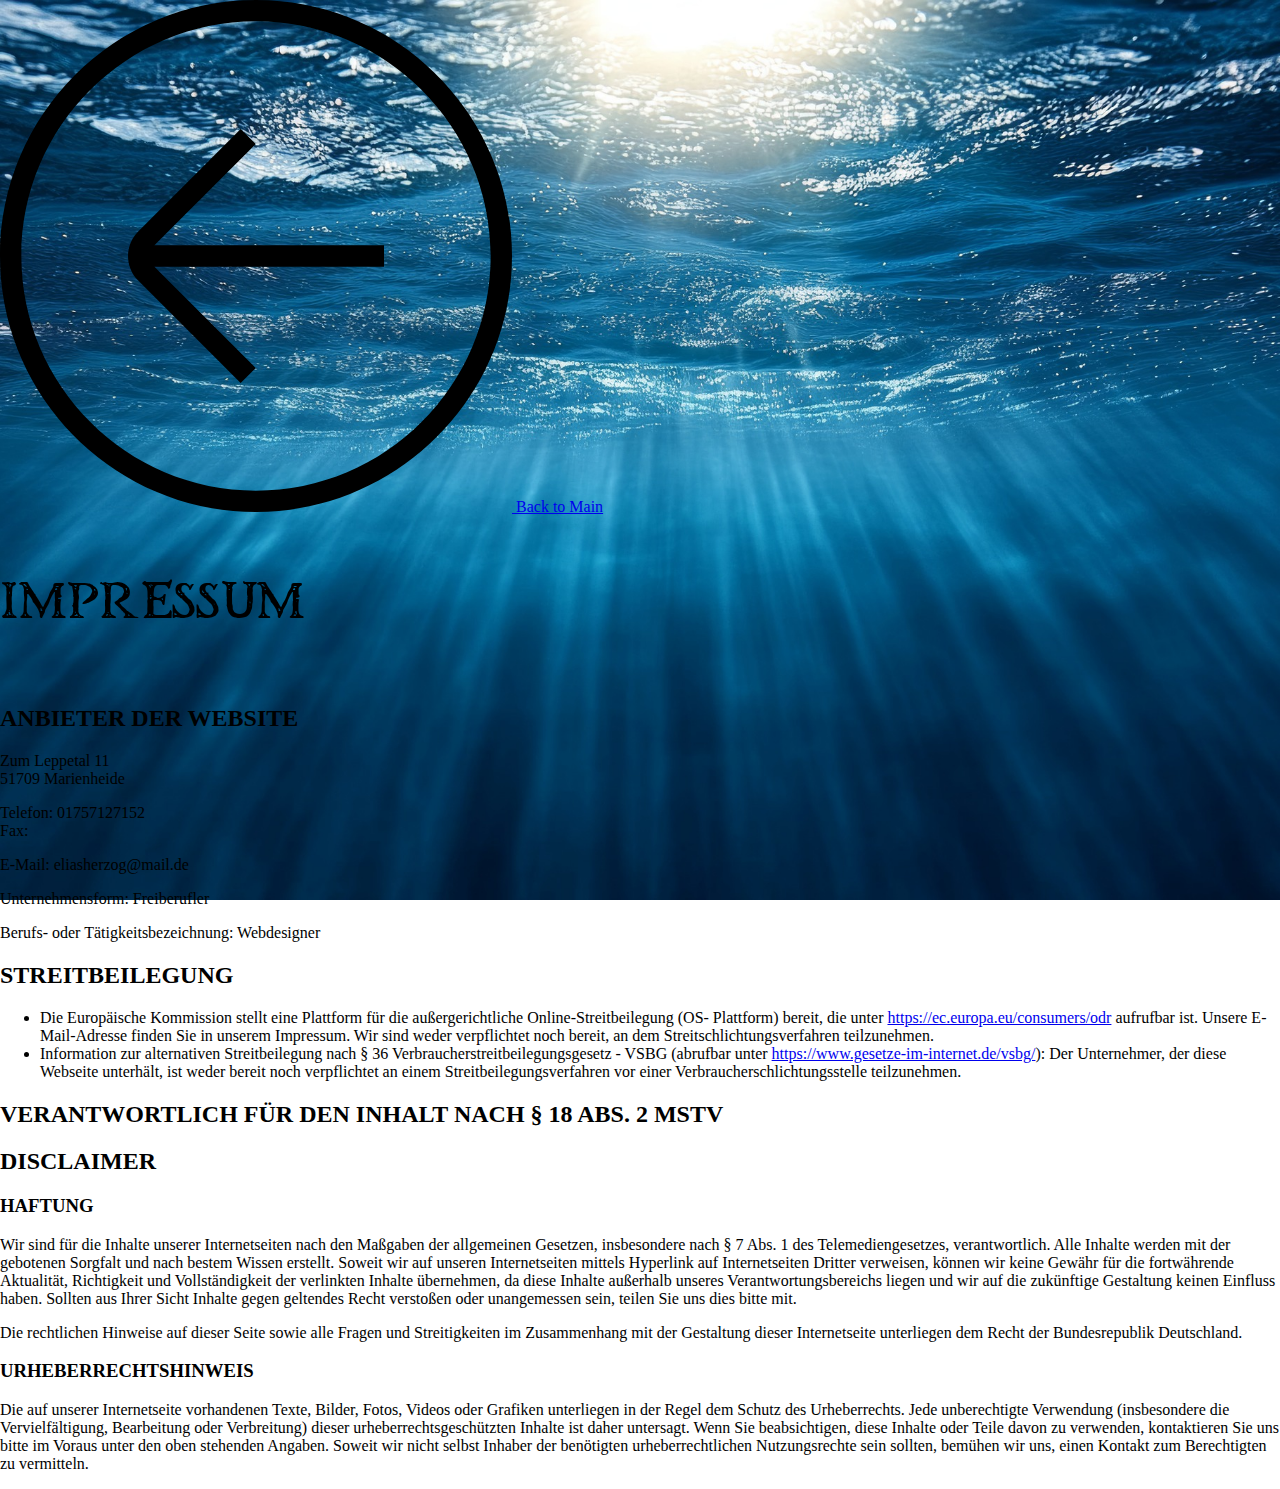
==== impressum.html @ 9a27ad21 "set soundon on init function" ====
<!DOCTYPE html>
<html lang="en">

<head>
    <meta charset="UTF-8">
    <meta name="viewport" content="width=device-width, initial-scale=1.0">
    <link rel="stylesheet" href="style.css">
    <link rel="icon" type="image/x-icon" href="./assets/imgs/favicon.png">
    <title>Impressum</title>
</head>

<body>
    <main>

        <section class="text container">
            <a class="back" href="./index.html">
                <?xml version="1.0" encoding="UTF-8"?>
                <svg xmlns="http://www.w3.org/2000/svg" id="arrow-circle-down" viewBox="0 0 24 24" width="512" height="512">
                    <path
                        d="M12,0C5.383,0,0,5.383,0,12s5.383,12,12,12,12-5.383,12-12S18.617,0,12,0Zm0,23c-6.065,0-11-4.935-11-11S5.935,1,12,1s11,4.935,11,11-4.935,11-11,11ZM7.238,11.5h10.762v1H7.238l4.75,4.75-.707,.707-4.803-4.803c-.636-.636-.636-1.671,0-2.308l4.803-4.803,.707,.707-4.75,4.75Z" />
                </svg>
            </a>
            <a class="back-portrait" href="./index.html">
                Back to Main
            </a>
                <h1>IMPRESSUM</h1>
                <H2>ANBIETER DER WEBSITE</H2>
                <p> Zum Leppetal 11<br /> 51709 Marienheide</p>
                <p> </p>
                <p> Telefon: 01757127152 <br /> Fax: </p>
                <p> E-Mail: eliasherzog@mail.de </p>
                <p> Unternehmensform: Freiberufler<br /> </p>
                <p>Berufs- oder Tätigkeitsbezeichnung: Webdesigner</p>
                <H2>STREITBEILEGUNG</H2>
                <ul>
                    <li>Die Europäische Kommission stellt eine Plattform für die außergerichtliche
                        Online-Streitbeilegung
                        (OS- Plattform) bereit, die unter <a
                            href='https://ec.europa.eu/consumers/odr'>https://ec.europa.eu/consumers/odr</a> aufrufbar
                        ist.
                        Unsere E- Mail-Adresse finden Sie in unserem Impressum. Wir sind weder verpflichtet noch bereit,
                        an
                        dem Streitschlichtungsverfahren teilzunehmen.</li>
                    <li>Information zur alternativen Streitbeilegung nach § 36 Verbraucherstreitbeilegungsgesetz - VSBG
                        (abrufbar unter <a
                            href='https://www.gesetze-im-internet.de/vsbg/'>https://www.gesetze-im-internet.de/vsbg/</a>):
                        Der Unternehmer, der diese Webseite unterhält, ist weder bereit noch verpflichtet an einem
                        Streitbeilegungsverfahren vor einer Verbraucherschlichtungsstelle teilzunehmen.</li>
                </ul>
                <H2>VERANTWORTLICH FÜR DEN INHALT NACH § 18 ABS. 2 MSTV</H2>
                <H2>DISCLAIMER</H2>
                <H3>HAFTUNG</H3>
                <p>Wir sind für die Inhalte unserer Internetseiten nach den Maßgaben der allgemeinen Gesetzen,
                    insbesondere
                    nach § 7 Abs. 1 des Telemediengesetzes, verantwortlich. Alle Inhalte werden mit der gebotenen
                    Sorgfalt
                    und nach bestem Wissen erstellt. Soweit wir auf unseren Internetseiten mittels Hyperlink auf
                    Internetseiten Dritter verweisen, können wir keine Gewähr für die fortwährende Aktualität,
                    Richtigkeit
                    und Vollständigkeit der verlinkten Inhalte übernehmen, da diese Inhalte außerhalb unseres
                    Verantwortungsbereichs liegen und wir auf die zukünftige Gestaltung keinen Einfluss haben. Sollten
                    aus
                    Ihrer Sicht Inhalte gegen geltendes Recht verstoßen oder unangemessen sein, teilen Sie uns dies
                    bitte
                    mit.</p>
                <p>Die rechtlichen Hinweise auf dieser Seite sowie alle Fragen und Streitigkeiten im Zusammenhang mit
                    der
                    Gestaltung dieser Internetseite unterliegen dem Recht der Bundesrepublik Deutschland.</p>
               

                <H3>URHEBERRECHTSHINWEIS</H3>
                <p>Die auf unserer Internetseite vorhandenen Texte, Bilder, Fotos, Videos oder Grafiken unterliegen in
                    der
                    Regel dem Schutz des Urheberrechts. Jede unberechtigte Verwendung (insbesondere die
                    Vervielfältigung,
                    Bearbeitung oder Verbreitung) dieser urheberrechtsgeschützten Inhalte ist daher untersagt. Wenn Sie
                    beabsichtigen, diese Inhalte oder Teile davon zu verwenden, kontaktieren Sie uns bitte im Voraus
                    unter
                    den oben stehenden Angaben. Soweit wir nicht selbst Inhaber der benötigten urheberrechtlichen
                    Nutzungsrechte sein sollten, bemühen wir uns, einen Kontakt zum Berechtigten zu vermitteln.</p>

        </section>
    </main>
</body>

</html>
---- style.css ----
@font-face {
    font-family: "historia";
    src: url("fonts/historia.ttf") format("truetype");
}

html, body {
    margin: 0;
    padding: 0;
    width: 100%;
    height: 100%;
}

body {
    display: flex;
    flex-direction: column;
    align-items: center;
    background-image: url('img/7.Myown/background.jpg');
    background-repeat: no-repeat;
    background-size: cover;
    background-position: center;
    width: 100%;
    height: 100%;
}

h1 {
    font-family: 'historia', Arial, Helvetica, sans-serif;
    font-size: 72px;
    font-weight: 200;
    color: black;
}

canvas {
    background-color: black;
    display: block;
}

.dnone {
    display: none !important;
}

.startscreen {
    width: 720px;
    height: 480px;
    position: relative;
    display: flex;
    justify-content: center;
    align-items: center;
    z-index: 1;
}

.background-screen {
    width: 720px;
    height: 480px;
}

.tittle {
    position: absolute;
    top: 210px;
    left: 200px;
    color: azure;
}

.startscreen-button {
    position: absolute;
    top: 350px;
    width: 200px;
    height: 40px;
    left: 480px;
}

.youWon-Title {
    position: absolute;
    top: 200px;
    left: 300px;
    width: 350px;
    height: 150px;
}

.youLost-Title {
    position: absolute;
    top: 200px;
    left: 450px;
    width: 300px;
    height: 60px;
}

.canvas-container {
    position: relative;
    width: 720px;
    height: 480px;
    margin: 0 auto;
}

canvas {
    background-color: black;
    display: block;
    position: relative;
}

.button-div-responsive {
    position: absolute;
    bottom: 10px;
    left: 10px;
    background-color: rgba(0, 0, 0, 0.5);
    color: white;
    padding: 10px;
    border-radius: 5px;
    font-size: 14px;
    z-index: 10;
}

.button-control {
    width: 40px;
    height: 40px;
    margin-right: 10px;
}

.all-buttons {
    display: flex;
    justify-content: space-around;
}

@media only screen and (max-width: 720px) {
    canvas {
        width: 100%;
        height: auto;
    }
    .title {
        display: none;
    }
}

@media only screen and (max-height: 480px) {
    canvas {
        height: 100vh;
    }
    .title {
        display: none;
    }
}
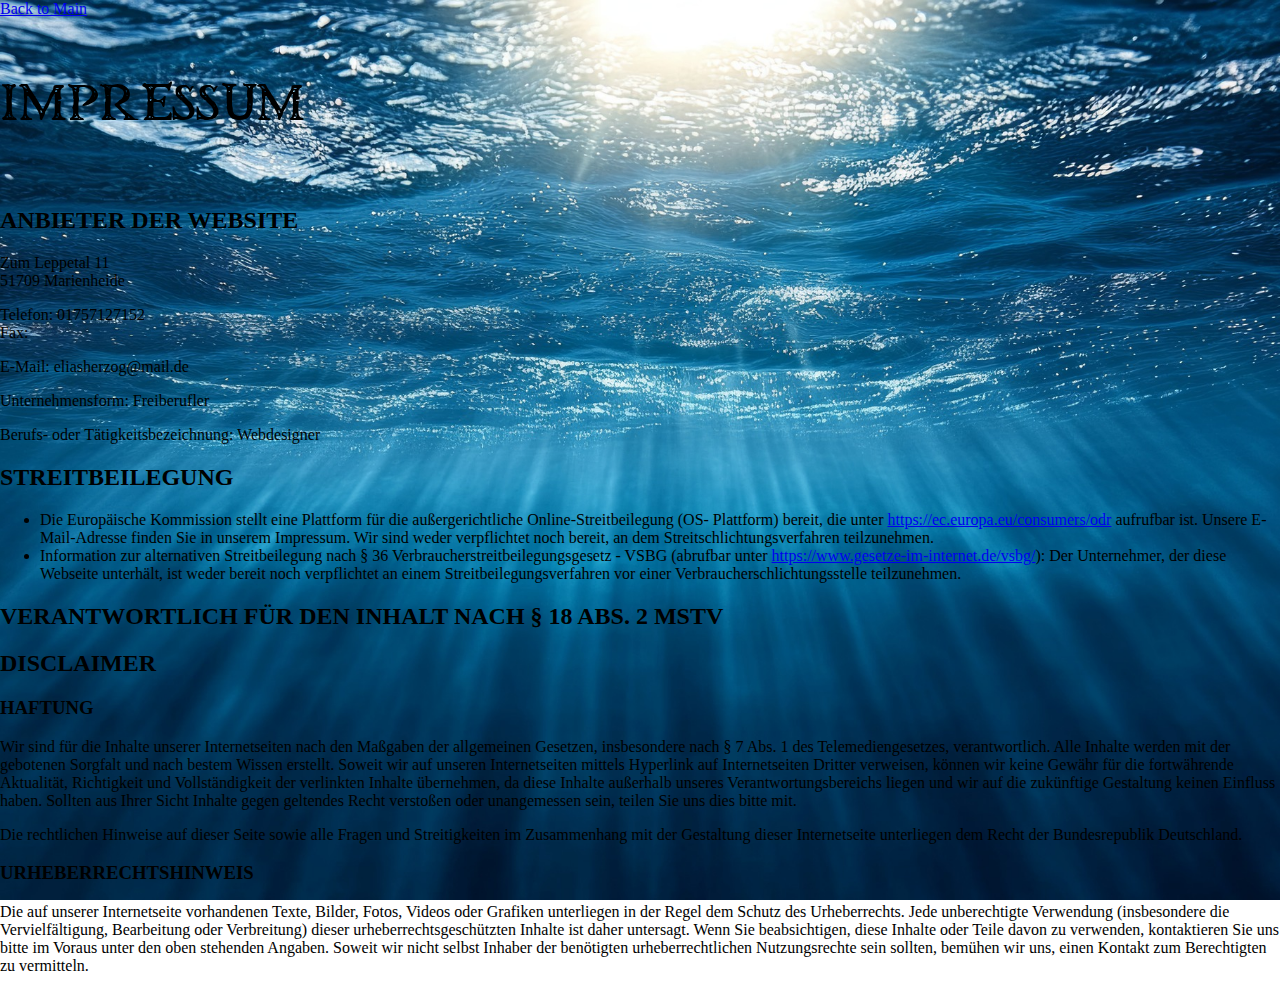
==== commit f2d5cd92: "refactroring finish" ====
--- a/impressum.html
+++ b/impressum.html
@@ -14,11 +14,6 @@
 
         <section class="text container">
             <a class="back" href="./index.html">
-                <?xml version="1.0" encoding="UTF-8"?>
-                <svg xmlns="http://www.w3.org/2000/svg" id="arrow-circle-down" viewBox="0 0 24 24" width="512" height="512">
-                    <path
-                        d="M12,0C5.383,0,0,5.383,0,12s5.383,12,12,12,12-5.383,12-12S18.617,0,12,0Zm0,23c-6.065,0-11-4.935-11-11S5.935,1,12,1s11,4.935,11,11-4.935,11-11,11ZM7.238,11.5h10.762v1H7.238l4.75,4.75-.707,.707-4.803-4.803c-.636-.636-.636-1.671,0-2.308l4.803-4.803,.707,.707-4.75,4.75Z" />
-                </svg>
             </a>
             <a class="back-portrait" href="./index.html">
                 Back to Main
--- a/style.css
+++ b/style.css
@@ -119,6 +119,25 @@
     display: flex;
     justify-content: space-around;
 }
+.rotate-warning {
+    display: none; /* Standardmäßig versteckt */
+    position: fixed;
+    top: 0;
+    left: 0;
+    width: 100%;
+    height: 100%;
+    background: inherit; /* Hintergrund des Bodys übernehmen */
+    display: flex;
+    justify-content: center;
+    align-items: center;
+    z-index: 9999;
+}
+
+.rotate-warning h1 {
+    font-size: 2rem;
+    color: #000;
+    text-align: center;
+}
 
 @media only screen and (max-width: 720px) {
     canvas {
@@ -128,6 +147,10 @@
     .title {
         display: none;
     }
+
+    .rotate-warning {
+      display: flex;
+}
 }
 
 @media only screen and (max-height: 480px) {
@@ -137,4 +160,8 @@
     .title {
         display: none;
     }
+
+    .rotate-warning{
+        display: flex;
+    }
 }
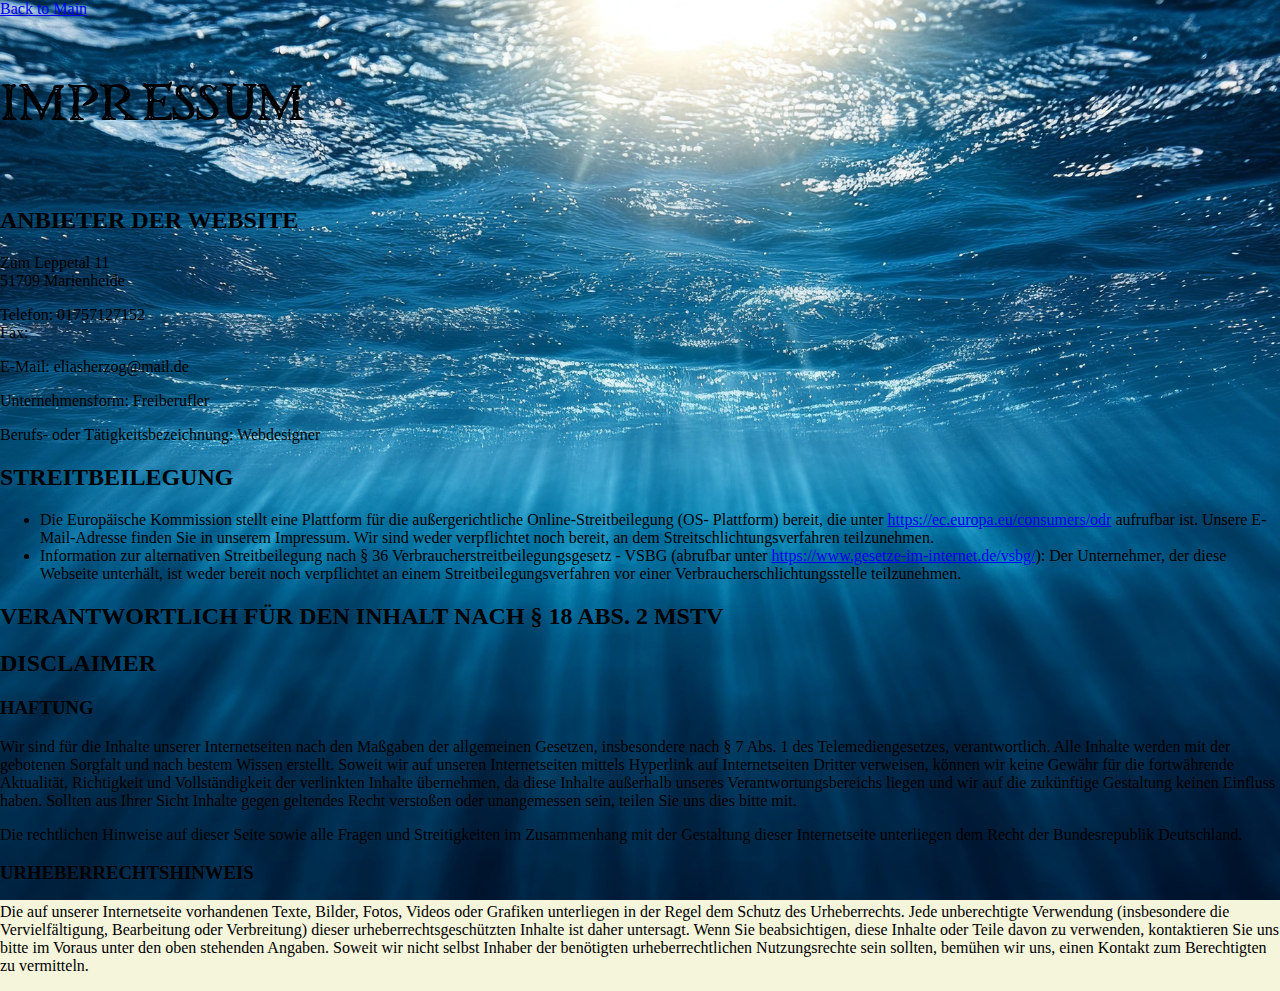
==== commit b4ea1c32: "Design" ====
--- a/impressum.html
+++ b/impressum.html
@@ -5,16 +5,14 @@
     <meta charset="UTF-8">
     <meta name="viewport" content="width=device-width, initial-scale=1.0">
     <link rel="stylesheet" href="style.css">
+    <link rel="stylesheet" href="impressum.css">
     <link rel="icon" type="image/x-icon" href="./assets/imgs/favicon.png">
     <title>Impressum</title>
 </head>
 
 <body>
     <main>
-
-        <section class="text container">
-            <a class="back" href="./index.html">
-            </a>
+        <section class="text-container">
             <a class="back-portrait" href="./index.html">
                 Back to Main
             </a>
--- a/style.css
+++ b/style.css
@@ -65,23 +65,23 @@
     top: 350px;
     width: 200px;
     height: 40px;
+    left: 430px;
+}
+
+.youWon-Title {
+    position: absolute;
+    top: 200px;
+    left: 250px;
+    width: 300px;
+    height: 100px;
+}
+
+.youLost-Title {
+    position: absolute;
+    top: 350px;
     left: 480px;
-}
-
-.youWon-Title {
-    position: absolute;
-    top: 200px;
-    left: 300px;
-    width: 350px;
-    height: 150px;
-}
-
-.youLost-Title {
-    position: absolute;
-    top: 200px;
-    left: 450px;
     width: 300px;
-    height: 60px;
+    height: 100px;
 }
 
 .canvas-container {
@@ -119,13 +119,24 @@
     display: flex;
     justify-content: space-around;
 }
+
+.button-impressum{
+    position: absolute;
+    top: 410px;
+    left: 400px;
+    width: 140px;
+    height: 40px;
+    border-radius: 3%;
+    background-color: yellow;
+    color: blueviolet;
+}
+
 .rotate-warning {
-    display: none; /* Standardmäßig versteckt */
     position: fixed;
     top: 0;
     left: 0;
     width: 100%;
-    height: 100%;
+    height: 100vh;
     background: inherit; /* Hintergrund des Bodys übernehmen */
     display: flex;
     justify-content: center;
@@ -134,34 +145,82 @@
 }
 
 .rotate-warning h1 {
-    font-size: 2rem;
+    font-size: 4rem;
     color: #000;
     text-align: center;
-}
-
+    display: flex;
+    align-items: center;
+    justify-content: center;
+    border: 2px solid green;
+}
+
+button{
+    cursor: pointer;
+}
+
+@media  screen and (max-width:920) {
+    .youLost-Title {
+        position: absolute;
+        top: 350px;
+        left: 200px;
+        width: 250px;
+        height: 80px;
+    }
+}
+
+@media  screen and (max-width:800px) {
+    .youLost-Title{
+        position: absolute;
+        top: 350px;
+        left: 200px;
+        width: 200px;
+        height: 60px;
+    }    
+}
+
+/* Wenn die Breite max. 720px oder die Höhe max. 480px ist, 
+   und das Gerät im Portrait-Modus ist */
+   @media only screen and (max-width: 720px), 
+   only screen and (max-height: 480px) {
+@media (orientation: portrait) {
+    .rotate-warning {
+        display: block; /* .rotate-warning wird angezeigt */
+    }
+}
+
+@media (orientation: landscape) {
+    .rotate-warning {
+        display: block; /* .rotate-warning wird angezeigt */
+    }
+}
+}
+
+/* Wenn die Breite max. 720px ist */
 @media only screen and (max-width: 720px) {
-    canvas {
-        width: 100%;
-        height: auto;
-    }
-    .title {
-        display: none;
-    }
-
-    .rotate-warning {
-      display: flex;
-}
-}
-
+canvas {
+    width: 100%;
+    height: auto;
+}
+
+.title {
+    display: none;
+}
+}
+
+/* Wenn die Höhe max. 480px ist */
 @media only screen and (max-height: 480px) {
-    canvas {
-        height: 100vh;
-    }
-    .title {
-        display: none;
-    }
-
-    .rotate-warning{
-        display: flex;
-    }
-}
+canvas {
+    height: 100vh;
+}
+
+.title {
+    display: none;
+}
+}
+
+@media only screen and (min-width:721px) {
+ .rotate-warning{
+    display: none;
+ }   
+}
+
--- a/impressum.css
+++ b/impressum.css
@@ -0,0 +1,28 @@
+@font-face {
+    font-family: "historia";
+    src: url("fonts/historia.ttf") format("truetype");
+}
+
+html, body {
+    margin: 0;
+    padding: 0;
+    width: 100%;
+    height: 100%;
+}
+
+body {
+    display: flex;
+    flex-direction: column;
+    align-items: center;
+    background-color: beige !important;
+    width: 100%;
+    height: 100%;
+}
+
+h1 {
+    font-family: 'historia', Arial, Helvetica, sans-serif;
+    font-size: 72px;
+    font-weight: 200;
+    color: black;
+}
+
